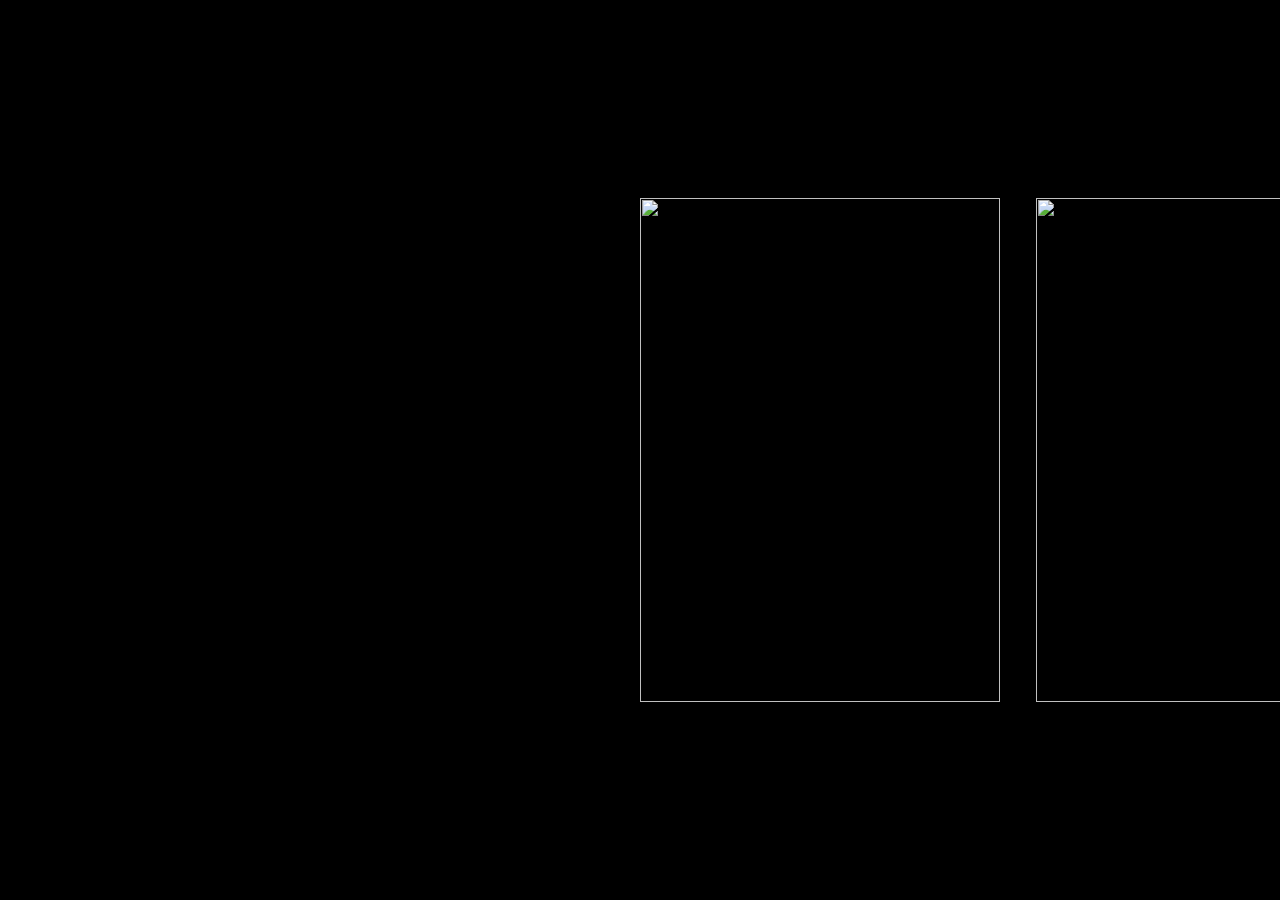
==== index.html @ 37b591b7 "Update index.html" ====
<!DOCTYPEhtml>
<html>
<head>
  <title> Huy website </title>
  <link rel="stylesheet" href="main.css" />
</head>

  <body>
    <div id="image-track" data-mouse-down-at="0" data-prev-percentage="0">
      <img class="image" src="https://images.unsplash.com/photo-1524781289445-ddf8f5695861?ixlib=rb-4.0.3&ixid=MnwxMjA3fDB8MHxwaG90by1wYWdlfHx8fGVufDB8fHx8&auto=format&fit=crop&w=1770&q=80" draggable="false" />
      <img class="image" src="https://images.unsplash.com/photo-1610194352361-4c81a6a8967e?ixlib=rb-4.0.3&ixid=MnwxMjA3fDB8MHxwaG90by1wYWdlfHx8fGVufDB8fHx8&auto=format&fit=crop&w=1674&q=80" draggable="false" />
      <img class="image" src="https://images.unsplash.com/photo-1618202133208-2907bebba9e1?ixlib=rb-4.0.3&ixid=MnwxMjA3fDB8MHxwaG90by1wYWdlfHx8fGVufDB8fHx8&auto=format&fit=crop&w=1770&q=80" draggable="false" />
      <img class="image" src="https://images.unsplash.com/photo-1495805442109-bf1cf975750b?ixlib=rb-4.0.3&ixid=MnwxMjA3fDB8MHxwaG90by1wYWdlfHx8fGVufDB8fHx8&auto=format&fit=crop&w=1770&q=80" draggable="false" />
      <img class="image" src="https://images.unsplash.com/photo-1548021682-1720ed403a5b?ixlib=rb-4.0.3&ixid=MnwxMjA3fDB8MHxwaG90by1wYWdlfHx8fGVufDB8fHx8&auto=format&fit=crop&w=1770&q=80" draggable="false" />
      <img class="image" src="https://images.unsplash.com/photo-1496753480864-3e588e0269b3?ixlib=rb-4.0.3&ixid=MnwxMjA3fDB8MHxwaG90by1wYWdlfHx8fGVufDB8fHx8&auto=format&fit=crop&w=2134&q=80" draggable="false" />
      <img class="image" src="https://images.unsplash.com/photo-1613346945084-35cccc812dd5?ixlib=rb-4.0.3&ixid=MnwxMjA3fDB8MHxwaG90by1wYWdlfHx8fGVufDB8fHx8&auto=format&fit=crop&w=1759&q=80" draggable="false" />
      <img class="image" src="https://images.unsplash.com/photo-1516681100942-77d8e7f9dd97?ixlib=rb-4.0.3&ixid=MnwxMjA3fDB8MHxwaG90by1wYWdlfHx8fGVufDB8fHx8&auto=format&fit=crop&w=1770&q=80" draggable="false" />
      <script src="slidingimagetrack.js"> </script>
    </div>
  </body>

</html>
---- main.css ----
body {
    height: 100vh;
    width: 100vw;
    background-color: black;
    margin: 0rem;
    overflow: hidden;
  }
  
  #image-track {
    display: flex;
    gap: 4vmin;
    position: absolute;
    left: 50%;
    top: 50%;
    transform: translate(0%, -50%); 
    user-select: none; /* -- Prevent image highlighting -- */
  }
  
  #image-track > .image {
    width: 40vmin;
    height: 56vmin;
    object-fit: cover;
    object-position: 100% center;
  }
  
  /* -- YouTube Link Styles -- */
  
  body.menu-toggled > .meta-link > span {
    color: rgb(30, 30, 30);
  }
  
  #source-link {
    bottom: 60px;
  }
  
  #source-link > i {
    color: rgb(94, 106, 210);
  }
  
  #yt-link > i {
    color: rgb(239, 83, 80);
  }
  
  .meta-link {
    align-items: center;
    backdrop-filter: blur(3px);
    background-color: rgba(255, 255, 255, 0.05);
    border: 1px solid rgba(255, 255, 255, 0.1);
    border-radius: 6px;
    bottom: 10px;
    box-shadow: 2px 2px 2px rgba(0, 0, 0, 0.1);
    cursor: pointer;  
    display: inline-flex;
    gap: 5px;
    left: 10px;
    padding: 10px 20px;
    position: fixed;
    text-decoration: none;
    transition: background-color 400ms, border-color 400ms;
    z-index: 10000;
  }
  
  .meta-link:hover {
    background-color: rgba(255, 255, 255, 0.1);
    border: 1px solid rgba(255, 255, 255, 0.2);
  }
  
  .meta-link > i, .meta-link > span {
    height: 20px;
    line-height: 20px;
  }
  
  .meta-link > span {
    color: white;
    font-family: "Rubik", sans-serif;
    font-weight: 500;
  }
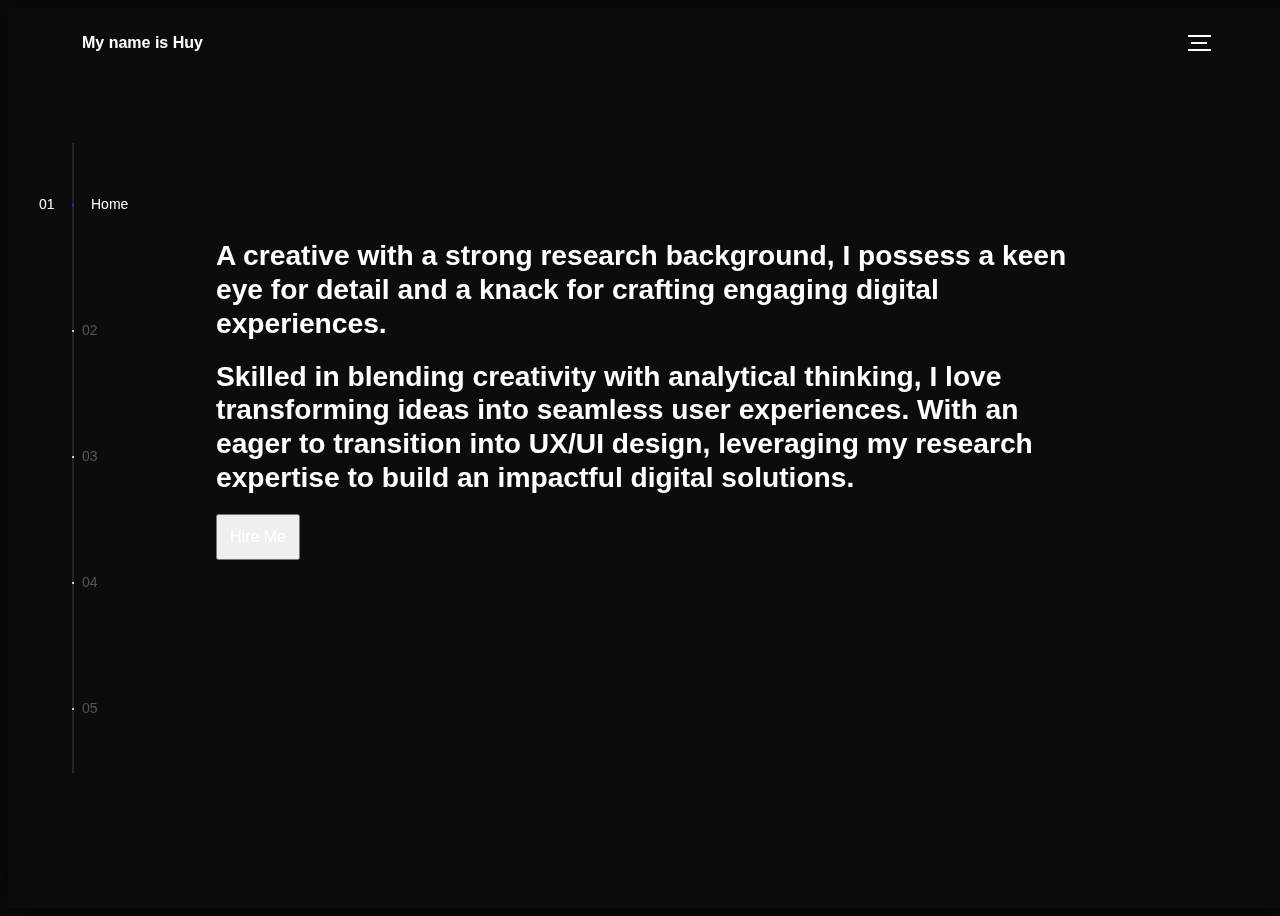
==== commit 3d193155: "Create index.html" ====
--- a/index.html
+++ b/index.html
@@ -1,22 +1,248 @@
-<!DOCTYPEhtml>
-<html>
+<!DOCTYPE html>
+<html lang="en">
 <head>
-  <title> Huy website </title>
-  <link rel="stylesheet" href="main.css" />
+  <title>Huy's Portfolio</title>
+  <meta charset="utf-8">
+  <meta name="viewport" content="width=device-width, initial-scale=1.0">
+  <link rel="stylesheet" href="/assets/css/main.css">
+  <link rel="stylesheet" href="/sliding.css">
+  <link rel="stylesheet" href="./output.css">
+  <link rel="preconnect" href="https://fonts.googleapis.com">
+  <link rel="preconnect" href="https://fonts.gstatic.com" crossorigin>
+  <link href="https://fonts.googleapis.com/css2?family=Questrial&display=swap" rel="stylesheet">
+  <link href="https://fonts.googleapis.com/css2?family=Work+Sans:ital,wght@0,100..900;1,100..900&display=swap" rel="stylesheet">
 </head>
 
-  <body>
-    <div id="image-track" data-mouse-down-at="0" data-prev-percentage="0">
-      <img class="image" src="https://images.unsplash.com/photo-1524781289445-ddf8f5695861?ixlib=rb-4.0.3&ixid=MnwxMjA3fDB8MHxwaG90by1wYWdlfHx8fGVufDB8fHx8&auto=format&fit=crop&w=1770&q=80" draggable="false" />
-      <img class="image" src="https://images.unsplash.com/photo-1610194352361-4c81a6a8967e?ixlib=rb-4.0.3&ixid=MnwxMjA3fDB8MHxwaG90by1wYWdlfHx8fGVufDB8fHx8&auto=format&fit=crop&w=1674&q=80" draggable="false" />
-      <img class="image" src="https://images.unsplash.com/photo-1618202133208-2907bebba9e1?ixlib=rb-4.0.3&ixid=MnwxMjA3fDB8MHxwaG90by1wYWdlfHx8fGVufDB8fHx8&auto=format&fit=crop&w=1770&q=80" draggable="false" />
-      <img class="image" src="https://images.unsplash.com/photo-1495805442109-bf1cf975750b?ixlib=rb-4.0.3&ixid=MnwxMjA3fDB8MHxwaG90by1wYWdlfHx8fGVufDB8fHx8&auto=format&fit=crop&w=1770&q=80" draggable="false" />
-      <img class="image" src="https://images.unsplash.com/photo-1548021682-1720ed403a5b?ixlib=rb-4.0.3&ixid=MnwxMjA3fDB8MHxwaG90by1wYWdlfHx8fGVufDB8fHx8&auto=format&fit=crop&w=1770&q=80" draggable="false" />
-      <img class="image" src="https://images.unsplash.com/photo-1496753480864-3e588e0269b3?ixlib=rb-4.0.3&ixid=MnwxMjA3fDB8MHxwaG90by1wYWdlfHx8fGVufDB8fHx8&auto=format&fit=crop&w=2134&q=80" draggable="false" />
-      <img class="image" src="https://images.unsplash.com/photo-1613346945084-35cccc812dd5?ixlib=rb-4.0.3&ixid=MnwxMjA3fDB8MHxwaG90by1wYWdlfHx8fGVufDB8fHx8&auto=format&fit=crop&w=1759&q=80" draggable="false" />
-      <img class="image" src="https://images.unsplash.com/photo-1516681100942-77d8e7f9dd97?ixlib=rb-4.0.3&ixid=MnwxMjA3fDB8MHxwaG90by1wYWdlfHx8fGVufDB8fHx8&auto=format&fit=crop&w=1770&q=80" draggable="false" />
-      <script src="slidingimagetrack.js"> </script>
+<body class="m-auto">
+  <div class="perspective effect-rotate-left">
+    <div class="container">
+      <div class="outer-nav--return"></div>
+      <div id="viewport" class="l-viewport">
+        <div class="l-wrapper">
+          <header class="header">
+            <a class="header--logo" href="#0">
+              <p>My name is Huy</p>
+            </a>
+            <div class="header--nav-toggle">
+              <span></span>
+            </div>
+          </header>
+          <nav class="l-side-nav">
+            <ul class="side-nav">
+              <li class="is-active"><span>Home</span></li>
+              <li><span>Works</span></li>
+              <li><span>About</span></li>
+              <li><span>Contact</span></li>
+              <li><span>Hire me</span></li>
+            </ul>
+          </nav>
+          <ul class="l-main-content main-content">
+            <li class="l-section section section--is-active">
+              <div class="intro">
+                <div class="intro--banner relative h-[475px]">
+                  <h1 class="font-normal max-w-[600px] mb-[20px]">A creative with a strong research
+                    background, I possess a keen eye for detail
+                    and a knack for crafting engaging digital experiences.</h1>
+                  <h1 class="font-normal max-w-[600px]">Skilled in blending creativity with analytical
+                    thinking, I love transforming ideas into seamless user experiences. With an eager to
+                    transition into UX/UI design, leveraging my research expertise to build an impactful digital
+                    solutions.</h1>
+                  <div>
+
+                  </div>
+                  <button class="p-0 text-xl font-black mt-[20px]">
+                    Hire Me
+                    <span class="btn-background"></span>
+                  </button>
+                </div>
+              </div>
+            </li>
+            <li class="l-section section">
+              <div class="work">
+                <h2 class="mb-[10px]">Selected work</h2>
+                <div class="w-50 h50 bg-blue-800">
+                </div>
+                <div class="work--lockup w-full mt-[10px]">
+                  <div id="image-track" data-mouse-down-at="0" data-prev-percentage="0">
+                    <img title="Panasonic" class="image" src="/assets/img/Panasonic Mascot Materials.png"
+                      draggable="false" />
+                    <img title="3" class="image" src="/assets/img/Lipton_Tet2024_KV1_FA_RGB.png" draggable="false" />
+                    <img title="3" class="image"
+                      src="https://images.unsplash.com/photo-1618202133208-2907bebba9e1?ixlib=rb-4.0.3&ixid=MnwxMjA3fDB8MHxwaG90by1wYWdlfHx8fGVufDB8fHx8&auto=format&fit=crop&w=1770&q=80"
+                      draggable="false" />
+                    <img title="3" class="image"
+                      src="https://images.unsplash.com/photo-1495805442109-bf1cf975750b?ixlib=rb-4.0.3&ixid=MnwxMjA3fDB8MHxwaG90by1wYWdlfHx8fGVufDB8fHx8&auto=format&fit=crop&w=1770&q=80"
+                      draggable="false" />
+                    <imgtitle="3" class="image"
+                      src="https://images.unsplash.com/photo-1548021682-1720ed403a5b?ixlib=rb-4.0.3&ixid=MnwxMjA3fDB8MHxwaG90by1wYWdlfHx8fGVufDB8fHx8&auto=format&fit=crop&w=1770&q=80"
+                      draggable="false" />
+                    <script src="/slidingimagetrack.js"> </script>
+                  </div>
+                </div>
+              </div>
+            </li>
+            <li class="l-section section">
+              <div class="about">
+                <div class="about--banner">
+                  <h2>We<br>believe in<br>passionate<br>people</h2>
+                  <a href="#0">Career
+                    <span>
+                      <svg version="1.1" id="Layer_1" xmlns="http://www.w3.org/2000/svg"
+                        xmlns:xlink="http://www.w3.org/1999/xlink" x="0px" y="0px" viewBox="0 0 150 118"
+                        style="enable-background:new 0 0 150 118;" xml:space="preserve">
+                        <g transform="translate(0.000000,118.000000) scale(0.100000,-0.100000)">
+                          <path
+                            d="M870,1167c-34-17-55-57-46-90c3-15,81-100,194-211l187-185l-565-1c-431,0-571-3-590-13c-55-28-64-94-18-137c21-20,33-20,597-20h575l-192-193C800,103,794,94,849,39c20-20,39-29,61-29c28,0,63,30,298,262c147,144,272,271,279,282c30,51,23,60-219,304C947,1180,926,1196,870,1167z" />
+                        </g>
+                      </svg>
+                    </span>
+                  </a>
+                  <img src="/assets/img/about-visual.png" alt="About Us">
+                </div>
+                <div class="about--options">
+                  <a href="#0">
+                    <h3>Winners</h3>
+                  </a>
+                  <a href="#0">
+                    <h3>Philosophy</h3>
+                  </a>
+                  <a href="#0">
+                    <h3>History</h3>
+                  </a>
+                </div>
+              </div>
+            </li>
+            <li class="l-section section">
+              <div class="contact">
+                <div class="contact--lockup">
+                  <div class="modal">
+                    <div class="modal--information">
+                      <p>Pawia 5, 31-154 Kraków, Poland</p>
+                      <a href="mailto:ouremail@gmail.com">ouremail@gmail.com</a>
+                      <a href="tel:+148126287560">+48 12 628 75 60</a>
+                    </div>
+                    <ul class="modal--options">
+                      <li><a href="#0">Bēhance</a></li>
+                      <li><a href="#0">dribbble</a></li>
+                      <li><a href="mailto:ouremail@gmail.com">Contact Us</a></li>
+                    </ul>
+                  </div>
+                </div>
+              </div>
+            </li>
+            <li class="l-section section">
+              <div class="hire">
+                <h2>You want us to do</h2>
+                <!-- checkout formspree.io for easy form setup -->
+                <form class="work-request">
+                  <div class="work-request--options">
+                    <span class="options-a">
+                      <input id="opt-1" type="checkbox" value="app design">
+                      <label for="opt-1">
+                        <svg version="1.1" id="Layer_1" xmlns="http://www.w3.org/2000/svg"
+                          xmlns:xlink="http://www.w3.org/1999/xlink" x="0px" y="0px" viewBox="0 0 150 111"
+                          style="enable-background:new 0 0 150 111;" xml:space="preserve">
+                          <g transform="translate(0.000000,111.000000) scale(0.100000,-0.100000)">
+                            <path
+                              d="M950,705L555,310L360,505C253,612,160,700,155,700c-6,0-44-34-85-75l-75-75l278-278L550-5l475,475c261,261,475,480,475,485c0,13-132,145-145,145C1349,1100,1167,922,950,705z" />
+                          </g>
+                        </svg>
+                        App Design
+                      </label>
+                      <input id="opt-2" type="checkbox" value="graphic design">
+                      <label for="opt-2">
+                        <svg version="1.1" id="Layer_1" xmlns="http://www.w3.org/2000/svg"
+                          xmlns:xlink="http://www.w3.org/1999/xlink" x="0px" y="0px" viewBox="0 0 150 111"
+                          style="enable-background:new 0 0 150 111;" xml:space="preserve">
+                          <g transform="translate(0.000000,111.000000) scale(0.100000,-0.100000)">
+                            <path
+                              d="M950,705L555,310L360,505C253,612,160,700,155,700c-6,0-44-34-85-75l-75-75l278-278L550-5l475,475c261,261,475,480,475,485c0,13-132,145-145,145C1349,1100,1167,922,950,705z" />
+                          </g>
+                        </svg>
+                        Graphic Design
+                      </label>
+                      <input id="opt-3" type="checkbox" value="motion design">
+                      <label for="opt-3">
+                        <svg version="1.1" id="Layer_1" xmlns="http://www.w3.org/2000/svg"
+                          xmlns:xlink="http://www.w3.org/1999/xlink" x="0px" y="0px" viewBox="0 0 150 111"
+                          style="enable-background:new 0 0 150 111;" xml:space="preserve">
+                          <g transform="translate(0.000000,111.000000) scale(0.100000,-0.100000)">
+                            <path
+                              d="M950,705L555,310L360,505C253,612,160,700,155,700c-6,0-44-34-85-75l-75-75l278-278L550-5l475,475c261,261,475,480,475,485c0,13-132,145-145,145C1349,1100,1167,922,950,705z" />
+                          </g>
+                        </svg>
+                        Motion Design
+                      </label>
+                    </span>
+                    <span class="options-b">
+                      <input id="opt-4" type="checkbox" value="ux design">
+                      <label for="opt-4">
+                        <svg version="1.1" id="Layer_1" xmlns="http://www.w3.org/2000/svg"
+                          xmlns:xlink="http://www.w3.org/1999/xlink" x="0px" y="0px" viewBox="0 0 150 111"
+                          style="enable-background:new 0 0 150 111;" xml:space="preserve">
+                          <g transform="translate(0.000000,111.000000) scale(0.100000,-0.100000)">
+                            <path
+                              d="M950,705L555,310L360,505C253,612,160,700,155,700c-6,0-44-34-85-75l-75-75l278-278L550-5l475,475c261,261,475,480,475,485c0,13-132,145-145,145C1349,1100,1167,922,950,705z" />
+                          </g>
+                        </svg>
+                        UX Design
+                      </label>
+                      <input id="opt-5" type="checkbox" value="webdesign">
+                      <label for="opt-5">
+                        <svg version="1.1" id="Layer_1" xmlns="http://www.w3.org/2000/svg"
+                          xmlns:xlink="http://www.w3.org/1999/xlink" x="0px" y="0px" viewBox="0 0 150 111"
+                          style="enable-background:new 0 0 150 111;" xml:space="preserve">
+                          <g transform="translate(0.000000,111.000000) scale(0.100000,-0.100000)">
+                            <path
+                              d="M950,705L555,310L360,505C253,612,160,700,155,700c-6,0-44-34-85-75l-75-75l278-278L550-5l475,475c261,261,475,480,475,485c0,13-132,145-145,145C1349,1100,1167,922,950,705z" />
+                          </g>
+                        </svg>
+                        Webdesign
+                      </label>
+                      <input id="opt-6" type="checkbox" value="marketing">
+                      <label for="opt-6">
+                        <svg version="1.1" id="Layer_1" xmlns="http://www.w3.org/2000/svg"
+                          xmlns:xlink="http://www.w3.org/1999/xlink" x="0px" y="0px" viewBox="0 0 150 111"
+                          style="enable-background:new 0 0 150 111;" xml:space="preserve">
+                          <g transform="translate(0.000000,111.000000) scale(0.100000,-0.100000)">
+                            <path
+                              d="M950,705L555,310L360,505C253,612,160,700,155,700c-6,0-44-34-85-75l-75-75l278-278L550-5l475,475c261,261,475,480,475,485c0,13-132,145-145,145C1349,1100,1167,922,950,705z" />
+                          </g>
+                        </svg>
+                        Marketing
+                      </label>
+                    </span>
+                  </div>
+                  <div class="work-request--information">
+                    <div class="information-name">
+                      <input id="name" type="text" spellcheck="false">
+                      <label for="name">Name</label>
+                    </div>
+                    <div class="information-email">
+                      <input id="email" type="email" spellcheck="false">
+                      <label for="email">Email</label>
+                    </div>
+                  </div>
+                  <input type="submit" value="Send Request">
+                </form>
+              </div>
+            </li>
+          </ul>
+        </div>
+      </div>
     </div>
-  </body>
+    <ul class="outer-nav">
+      <li class="is-active">Home</li>
+      <li>Works</li>
+      <li>About</li>
+      <li>Contact</li>
+      <li>Hire us</li>
+    </ul>
+  </div>
+
+  <script src="https://ajax.googleapis.com/ajax/libs/jquery/2.2.4/jquery.min.js"></script>
+  <script>window.jQuery || document.write('<script src="/assets/js/vendor/jquery-2.2.4.min.js"><\/script>')</script>
+  <script src="/assets/js/functions-min.js"></script>
+</body>
 
 </html>
--- a/assets/css/main.css
+++ b/assets/css/main.css
@@ -0,0 +1,1605 @@
+article,
+aside,
+details,
+figcaption,
+figure,
+footer,
+header,
+hgroup,
+main,
+menu,
+nav,
+section,
+summary {
+    display: block
+}
+
+audio,
+canvas,
+progress,
+video {
+    display: inline-block;
+    vertical-align: baseline
+}
+
+audio:not([controls]) {
+    display: none;
+    height: 0
+}
+
+[hidden],
+template {
+    display: none
+}
+
+a {
+    background-color: transparent
+}
+
+a:active,
+a:hover {
+    outline: 0
+}
+
+abbr[title] {
+    border-bottom: 1px dotted
+}
+
+b,
+strong {
+    font-weight: bold
+}
+
+dfn {
+    font-style: italic
+}
+
+h1 {
+    font-size: 2em;
+    margin: 0.67em 0
+}
+
+mark {
+    background: #ff0;
+    color: #000
+}
+
+small {
+    font-size: 80%
+}
+
+sub,
+sup {
+    font-size: 75%;
+    line-height: 0;
+    position: relative;
+    vertical-align: baseline
+}
+
+sup {
+    top: -0.5em
+}
+
+sub {
+    bottom: -0.25em
+}
+
+img {
+    border: 0
+}
+
+svg:not(:root) {
+    overflow: hidden
+}
+
+figure {
+    margin: 1em 40px
+}
+
+hr {
+    box-sizing: content-box;
+    height: 0
+}
+
+pre {
+    overflow: auto
+}
+
+code,
+kbd,
+pre,
+samp {
+    font-family: monospace, monospace;
+    font-size: 1em
+}
+
+button,
+input,
+optgroup,
+select,
+textarea {
+    color: inherit;
+    font: inherit;
+    margin: 0
+}
+
+button {
+    overflow: visible
+}
+
+button,
+select {
+    text-transform: none
+}
+
+button,
+html input[type="button"],
+input[type="reset"],
+input[type="submit"] {
+    -webkit-appearance: button;
+    cursor: pointer
+}
+
+button[disabled],
+html input[disabled] {
+    cursor: default
+}
+
+button::-moz-focus-inner,
+input::-moz-focus-inner {
+    border: 0;
+    padding: 0
+}
+
+input {
+    line-height: normal
+}
+
+input[type="checkbox"],
+input[type="radio"] {
+    box-sizing: border-box;
+    padding: 0
+}
+
+input[type="number"]::-webkit-inner-spin-button,
+input[type="number"]::-webkit-outer-spin-button {
+    height: auto
+}
+
+input[type="search"] {
+    -webkit-appearance: textfield;
+    box-sizing: content-box
+}
+
+input[type="search"]::-webkit-search-cancel-button,
+input[type="search"]::-webkit-search-decoration {
+    -webkit-appearance: none
+}
+
+fieldset {
+    border: 1px solid #c0c0c0;
+    margin: 0 2px;
+    padding: 0.35em 0.625em 0.75em
+}
+
+legend {
+    border: 0;
+    padding: 0
+}
+
+textarea {
+    overflow: auto
+}
+
+optgroup {
+    font-weight: bold
+}
+
+table {
+    border-collapse: collapse;
+    border-spacing: 0
+}
+
+td,
+th {
+    padding: 0
+}
+
+::-moz-selection {
+    background: #FFF498
+}
+
+::selection {
+    background: #FFF498
+}
+
+::-moz-selection {
+    background: #FFF498
+}
+
+img::-moz-selection {
+    background: transparent
+}
+
+img::selection {
+    background: transparent
+}
+
+img::-moz-selection {
+    background: transparent
+}
+
+body {
+    -webkit-tap-highlight-color: #FFF498
+}
+
+body {
+    width: auto;
+    background-color: #0c0c0c;
+    font-family: "Works Sans", sans-serif;
+    color: #fff;
+    -webkit-font-smoothing: antialiased;
+}
+
+.l-viewport {
+    position: relative;
+    width: 100vw;
+    height: 100vh;
+    box-shadow: 0 0 45px 5px rgba(0, 0, 0, 0.85);
+    overflow: hidden
+}
+
+.l-wrapper {
+    position: relative;
+    width: 1440px;
+    max-width: 90%;
+    height: 100%;
+    margin: 0 auto
+}
+
+.l-side-nav {
+    position: absolute;
+    left: 0;
+    display: -webkit-box;
+    display: -webkit-flex;
+    display: -ms-flexbox;
+    display: flex;
+    height: 100%;
+    -webkit-box-align: center;
+    -webkit-align-items: center;
+    -ms-flex-align: center;
+    align-items: center
+}
+
+.l-side-nav::before {
+    content: "";
+    position: absolute;
+    top: 50%;
+    left: 0;
+    -webkit-transform: translateY(-50%);
+    transform: translateY(-50%);
+    width: 2px;
+    height: 70%;
+    max-height: 750px;
+    background-color: #555;
+    opacity: .35;
+    z-index: 10
+}
+
+@media (max-width: 1180px) {
+    .l-side-nav {
+        display: none
+    }
+}
+
+.l-main-content {
+    position: relative;
+    width: 100%;
+    height: 100%;
+    margin: 0;
+    padding: 0;
+    list-style: none
+}
+
+.l-section {
+    position: absolute;
+    width: 100%;
+    height: 100%
+}
+
+.device-notification {
+    display: none;
+    position: fixed;
+    top: 0;
+    left: 0;
+    width: 100%;
+    height: 100%;
+    -webkit-box-orient: vertical;
+    -webkit-box-direction: normal;
+    -webkit-flex-direction: column;
+    -ms-flex-direction: column;
+    flex-direction: column;
+    -webkit-box-align: center;
+    -webkit-align-items: center;
+    -ms-flex-align: center;
+    align-items: center;
+    -webkit-box-pack: center;
+    -webkit-justify-content: center;
+    -ms-flex-pack: center;
+    justify-content: center;
+    background-color: #0c0c0c;
+    z-index: 12
+}
+
+.device-notification--logo {
+    display: -webkit-box;
+    display: -webkit-flex;
+    display: -ms-flexbox;
+    display: flex;
+    -webkit-box-align: center;
+    -webkit-align-items: center;
+    -ms-flex-align: center;
+    align-items: center;
+    text-decoration: none;
+    color: #fff
+}
+
+.device-notification--logo p {
+    margin: 0 0 0 10px;
+    font-size: 16px;
+    font-weight: 700;
+    text-transform: uppercase
+}
+
+.device-notification--message {
+    width: 70%;
+    margin: 30px 0 0 0;
+    font-weight: 700;
+    text-align: center
+}
+
+@media (max-width: 767px) and (min-width: 601px) and (max-height: 680px) {
+    .device-notification {
+        display: -webkit-box;
+        display: -webkit-flex;
+        display: -ms-flexbox;
+        display: flex
+    }
+}
+
+@media (max-width: 600px) and (min-width: 480px) and (max-height: 580px) {
+    .device-notification {
+        display: -webkit-box;
+        display: -webkit-flex;
+        display: -ms-flexbox;
+        display: flex
+    }
+}
+
+@media (max-width: 736px) and (min-width: 360px) and (orientation: landscape) {
+    .device-notification {
+        display: -webkit-box;
+        display: -webkit-flex;
+        display: -ms-flexbox;
+        display: flex
+    }
+}
+
+@media(max-width: 359px) {
+    .device-notification {
+        display: -webkit-box;
+        display: -webkit-flex;
+        display: -ms-flexbox;
+        display: flex
+    }
+}
+
+.section {
+    opacity: 0;
+    visibility: hidden;
+    -webkit-transition: opacity .4s ease-in-out, visibility 0s .4s;
+    transition: opacity .4s ease-in-out, visibility 0s .4s
+}
+
+.section--is-active {
+    opacity: 1;
+    visibility: visible;
+    z-index: 1;
+    -webkit-transition: opacity .4s ease-in-out .4s;
+    transition: opacity .4s ease-in-out .4s
+}
+
+.section--next {
+    -webkit-transform: translateY(-45px);
+    transform: translateY(-45px);
+    -webkit-transition: -webkit-transform .4s ease-in-out;
+    transition: -webkit-transform .4s ease-in-out;
+    transition: transform .4s ease-in-out;
+    transition: transform .4s ease-in-out, -webkit-transform .4s ease-in-out
+}
+
+.section--prev {
+    -webkit-transform: translateY(45px);
+    transform: translateY(45px);
+    -webkit-transition: -webkit-transform .4s ease-in-out;
+    transition: -webkit-transform .4s ease-in-out;
+    transition: transform .4s ease-in-out;
+    transition: transform .4s ease-in-out, -webkit-transform .4s ease-in-out
+}
+
+.header {
+    position: absolute;
+    top: 0;
+    display: -webkit-box;
+    display: -webkit-flex;
+    display: -ms-flexbox;
+    display: flex;
+    width: 100%;
+    height: 70px;
+    -webkit-box-align: center;
+    -webkit-align-items: center;
+    -ms-flex-align: center;
+    align-items: center;
+    -webkit-box-pack: justify;
+    -webkit-justify-content: space-between;
+    -ms-flex-pack: justify;
+    justify-content: space-between;
+    z-index: 10
+}
+
+.header--logo {
+    display: -webkit-box;
+    display: -webkit-flex;
+    display: -ms-flexbox;
+    display: flex;
+    -webkit-box-align: center;
+    -webkit-align-items: center;
+    -ms-flex-align: center;
+    align-items: center;
+    text-decoration: none;
+    color: #fff
+}
+
+.header--logo p {
+    margin: 0 0 0 10px;
+    font-size: 16px;
+    font-weight: 700
+}
+
+
+.header--nav-toggle {
+    display: -webkit-box;
+    display: -webkit-flex;
+    display: -ms-flexbox;
+    display: flex;
+    width: 50px;
+    height: 50px;
+    -webkit-box-orient: vertical;
+    -webkit-box-direction: normal;
+    -webkit-flex-direction: column;
+    -ms-flex-direction: column;
+    flex-direction: column;
+    -webkit-box-align: center;
+    -webkit-align-items: center;
+    -ms-flex-align: center;
+    align-items: center;
+    -webkit-box-pack: center;
+    -webkit-justify-content: center;
+    -ms-flex-pack: center;
+    justify-content: center;
+    cursor: pointer
+}
+
+.header--nav-toggle span,
+.header--nav-toggle::before,
+.header--nav-toggle::after {
+    content: "";
+    position: relative;
+    width: 16px;
+    height: 2px;
+    background-color: #fff
+}
+
+.header--nav-toggle::before {
+    bottom: 5px;
+    width: 23px
+}
+
+.header--nav-toggle::after {
+    top: 5px;
+    width: 23px
+}
+
+.header--cta {
+    position: absolute;
+    top: 50%;
+    left: 50%;
+    -webkit-transform: translate(-50%, -50%);
+    transform: translate(-50%, -50%);
+    padding: 0 20px;
+    line-height: 30px;
+    text-decoration: none;
+    color: #fff;
+    font-weight: 700;
+    text-transform: uppercase;
+    background-color: #0f33ff;
+    border: none;
+    opacity: 0;
+    visibility: hidden;
+    -webkit-transition: opacity .4s ease-in-out, visibility 0s .4s;
+    transition: opacity .4s ease-in-out, visibility 0s .4s
+}
+
+.header--cta:focus {
+    outline: none
+}
+
+.header--cta.is-active {
+    opacity: 1;
+    visibility: visible;
+    -webkit-transition: opacity .4s ease-in-out .4s;
+    transition: opacity .4s ease-in-out .4s
+}
+
+@media (max-width: 767px) {
+    .header--cta {
+        display: none
+    }
+}
+
+.side-nav {
+    position: relative;
+    display: -webkit-box;
+    display: -webkit-flex;
+    display: -ms-flexbox;
+    display: flex;
+    width: 100px;
+    height: 70%;
+    max-height: 750px;
+    -webkit-box-orient: vertical;
+    -webkit-box-direction: normal;
+    -webkit-flex-direction: column;
+    -ms-flex-direction: column;
+    flex-direction: column;
+    -webkit-justify-content: space-around;
+    -ms-flex-pack: distribute;
+    justify-content: space-around;
+    margin: 0;
+    padding: 0;
+    list-style-position: inside;
+    z-index: 10
+}
+
+.side-nav>li {
+    position: relative;
+    top: -5px;
+    color: #fff;
+    font-size: 6px;
+    cursor: pointer
+}
+
+.side-nav>li span {
+    position: relative;
+    top: 3px;
+    left: 10px;
+    color: #fff;
+    font-size: 14px;
+    font-weight: 300;
+    opacity: 0;
+    visibility: hidden
+}
+
+.side-nav>li::before {
+    position: absolute;
+    top: 3px;
+    left: 10px;
+    color: #555;
+    font-size: 14px;
+    font-weight: 300
+}
+
+.side-nav li:nth-child(1)::before {
+    content: "01"
+}
+
+.side-nav li:nth-child(2)::before {
+    content: "02"
+}
+
+.side-nav li:nth-child(3)::before {
+    content: "03"
+}
+
+.side-nav li:nth-child(4)::before {
+    content: "04"
+}
+
+.side-nav li:nth-child(5)::before {
+    content: "05"
+}
+
+.side-nav li.is-active {
+    color: #0f33ff;
+    -webkit-transition: color .4s ease-in-out;
+    transition: color .4s ease-in-out
+}
+
+.side-nav li.is-active span {
+    opacity: 1;
+    visibility: visible;
+    -webkit-transition: opacity .4s ease-in-out;
+    transition: opacity .4s ease-in-out
+}
+
+.side-nav li.is-active::before {
+    left: -33px;
+    color: #fff
+}
+
+.intro {
+    position: relative;
+    display: -webkit-box;
+    display: -webkit-flex;
+    display: -ms-flexbox;
+    display: flex;
+    width: 900px;
+    max-width: 75%;
+    height: 100%;
+    -webkit-box-orient: vertical;
+    -webkit-box-direction: normal;
+    -webkit-flex-direction: column;
+    -ms-flex-direction: column;
+    flex-direction: column;
+    -webkit-box-pack: center;
+    -webkit-justify-content: center;
+    -ms-flex-pack: center;
+    justify-content: center;
+    margin: 0 auto
+}
+
+@media (max-width: 1180px) {
+    .intro {
+        max-width: 100%
+    }
+}
+
+.intro--banner {
+    position: relative;
+    height: 475px
+}
+
+.intro--banner h1 {
+    position: relative;
+    font-size: 2.2vw;
+    line-height: 1.2;
+    z-index: 1;
+}
+
+.intro--banner button {
+    position: relative;
+    padding: 12px;
+}
+
+.intro--banner button .btn-background {
+    position: absolute;
+    top: 2px;
+    left: 23px;
+    right: 0;
+    height: 100%;
+    border-radius: 0.5rem;
+    background-color: #110ad8;
+    z-index: -1;
+    -webkit-transition: left 1s cubic-bezier(.13,.53,.38,.97);
+    transition: left 1s cubic-bezier(.13,.53,.38,.97)
+}
+
+.intro--banner button:hover .btn-background {
+    left: 0px;
+    transition: 1s cubic-bezier(.13,.53,.38,.97)
+}
+
+.intro--banner button svg {
+    position: relative;
+    left: 20px;
+    width: 15px;
+    fill: #fff
+}
+
+.intro--banner img {
+    position: relative;
+    display: flex;
+
+    bottom: 21px;
+}
+
+.intro--options {
+    display: -webkit-box;
+    display: -webkit-flex;
+    display: -ms-flexbox;
+    display: flex;
+    -webkit-box-pack: justify;
+    -webkit-justify-content: space-between;
+    -ms-flex-pack: justify;
+    justify-content: space-between;
+    margin: 0;
+    padding: 0;
+    list-style: none
+}
+
+.intro--options>a {
+    max-width: 250px;
+    text-decoration: none;
+    color: #282828;
+    -webkit-transition: color .2s ease-in-out;
+    transition: color .2s ease-in-out
+}
+
+.intro--options>a:hover {
+    color: #fff
+}
+
+.intro--options h3 {
+    text-transform: uppercase
+}
+
+.intro--options p {
+    margin-bottom: 0
+}
+
+@media (max-width: 900px) {
+    .intro--banner {
+        height: 380px
+    }
+
+    .intro--banner img {
+        width: 430px
+    }
+
+    .intro--options>a {
+        margin-right: 30px
+    }
+
+    .intro--options>a:last-child {
+        margin-right: 0
+    }
+}
+
+@media (max-width: 767px) {
+    .intro--banner {
+        height: 305px
+    }
+
+    .intro--banner img {
+        width: 330px
+    }
+
+    .intro--options {
+        display: block
+    }
+
+    .intro--options>a {
+        display: block;
+        max-width: 100%;
+        margin: 0 0 30px 0
+    }
+
+    .intro--options>a:last-child {
+        margin-bottom: 0
+    }
+}
+
+@media (max-width: 600px) {
+    .intro--banner {
+        height: 360px
+    }
+
+    .intro--banner h1 {
+
+    }
+
+    .intro--banner img {
+        display: none
+    }
+}
+
+@media (max-width: 600px) and (max-height: 750px) {
+    .intro--banner {
+        height: auto
+    }
+
+    .intro--banner::before,
+    .intro--banner::after {
+        display: none
+    }
+
+    .intro--banner h1 {
+        margin-top: 0
+    }
+
+    .intro--options {
+        display: none
+    }
+}
+
+.work {
+    position: relative;
+    display: -webkit-box;
+    display: -webkit-flex;
+    display: -ms-flexbox;
+    width: 100vw;
+    max-width: 80%;
+    height: 100%;
+    -webkit-box-orient: vertical;
+    -webkit-box-direction: normal;
+    -webkit-flex-direction: column;
+    -ms-flex-direction: column;
+    flex-direction: column;
+    -webkit-box-pack: center;
+    -webkit-justify-content: center;
+    -ms-flex-pack: center;
+    justify-content: center;
+    margin: 0 auto
+}
+
+@media (max-width: 1180px) {
+    .work {
+        max-width: 100%
+    }
+}
+
+.work h2 {
+    margin: 0 0 500px 0;
+}
+
+.about {
+    position: relative;
+    display: -webkit-box;
+    display: -webkit-flex;
+    display: -ms-flexbox;
+    display: flex;
+    width: 900px;
+    max-width: 75%;
+    height: 100%;
+    -webkit-box-orient: vertical;
+    -webkit-box-direction: normal;
+    -webkit-flex-direction: column;
+    -ms-flex-direction: column;
+    flex-direction: column;
+    -webkit-box-pack: center;
+    -webkit-justify-content: center;
+    -ms-flex-pack: center;
+    justify-content: center;
+    margin: 0 auto
+}
+
+@media (max-width: 1180px) {
+    .about {
+        max-width: 100%
+    }
+}
+
+.about--banner {
+    position: relative;
+    height: 475px
+}
+
+.about--banner::before {
+    content: "";
+    position: absolute;
+    top: 20px;
+    left: 200px;
+    -webkit-transform: rotate(-25deg);
+    transform: rotate(-25deg);
+    border: 5px solid #0f33ff;
+    border-right-color: transparent;
+    border-bottom-color: transparent
+}
+
+.about--banner::after {
+    content: "";
+    position: absolute;
+    top: 75px;
+    left: 400px;
+    -webkit-transform: rotate(45deg);
+    transform: rotate(45deg);
+    width: 10px;
+    height: 10px;
+    background-color: #0f33ff
+}
+
+.about--banner h2 {
+    position: relative;
+    margin-top: 35px;
+    font-size: 68px;
+    font-weight: 900;
+    line-height: 1;
+    z-index: 1
+}
+
+.about--banner h2::before {
+    content: "";
+    position: absolute;
+    top: 60px;
+    left: 268px;
+    width: 30px;
+    height: 30px;
+    background-color: #0f33ff;
+    border-radius: 50%
+}
+
+.about--banner h2::after {
+    content: "";
+    position: absolute;
+    top: 255px;
+    left: 255px;
+    width: 10px;
+    height: 10px;
+    background-color: #0f33ff
+}
+
+.about--banner a {
+    padding: 5px 17px 5px 0;
+    text-decoration: none;
+    color: #fff;
+    font-weight: 700;
+    text-transform: uppercase;
+    background-color: transparent
+}
+
+.about--banner a:hover svg {
+    left: 10px
+}
+
+.about--banner a svg {
+    position: relative;
+    left: 5px;
+    width: 15px;
+    fill: #fff;
+    -webkit-transition: left .2s ease-in-out;
+    transition: left .2s ease-in-out
+}
+
+.about--banner img {
+    position: absolute;
+    bottom: -90px;
+    right: -12px
+}
+
+.about--options {
+    display: -webkit-box;
+    display: -webkit-flex;
+    display: -ms-flexbox;
+    display: flex;
+    max-width: 600px;
+    -webkit-box-pack: justify;
+    -webkit-justify-content: space-between;
+    -ms-flex-pack: justify;
+    justify-content: space-between;
+    margin: 0;
+    padding: 0;
+    list-style: none
+}
+
+.about--options>a {
+    position: relative;
+    width: 150px;
+    height: 75px;
+    text-decoration: none;
+    color: #fff;
+    border: 10px solid #0f33ff;
+    background-position: center;
+    background-size: cover;
+    background-repeat: no-repeat
+}
+
+.about--options>a:nth-child(1) {
+    background-image: url("../img/about-winners.jpg")
+}
+
+.about--options>a:nth-child(2) {
+    background-image: url("../img/about-philosophy.jpg")
+}
+
+.about--options>a:nth-child(3) {
+    background-image: url("../img/about-history.jpg")
+}
+
+.about--options>a:hover h3 {
+    bottom: -50px
+}
+
+.about--options h3 {
+    position: absolute;
+    bottom: -38px;
+    left: 10px;
+    font-size: 16px;
+    text-transform: uppercase;
+    -webkit-transition: bottom .2s ease-in-out, left .2s ease-in-out;
+    transition: bottom .2s ease-in-out, left .2s ease-in-out
+}
+
+@media (max-width: 767px) {
+    .about--banner {
+        height: 305px
+    }
+
+    .about--banner::before {
+        top: 0;
+        left: 125px
+    }
+
+    .about--banner::after {
+        top: 35px;
+        left: 260px
+    }
+
+    .about--banner h2 {
+        margin-top: 10px;
+        font-size: 44px
+    }
+
+    .about--banner h2::before {
+        top: 28px;
+        left: 168px
+    }
+
+    .about--banner h2::after {
+        top: 163px;
+        left: 163px
+    }
+
+    .about--banner img {
+        width: 315px
+    }
+}
+
+@media (max-width: 600px) {
+    .about--banner {
+        height: auto
+    }
+
+    .about--banner::before {
+        left: 155px
+    }
+
+    .about--banner::after {
+        left: 310px
+    }
+
+    .about--banner h2 {
+        margin-top: 0;
+        font-size: 55px
+    }
+
+    .about--banner h2::before {
+        top: 43px;
+        left: 214px
+    }
+
+    .about--banner h2::after {
+        top: 205px;
+        left: 205px
+    }
+
+    .about--banner img {
+        display: none
+    }
+
+    .about--options {
+        display: none
+    }
+}
+
+.contact {
+    position: fixed;
+    top: 0;
+    left: 0;
+    width: 100%;
+    height: 100%;
+    background-image: url("../img/contact-visual.png");
+    background-position: center;
+    background-size: cover;
+    background-repeat: no-repeat
+}
+
+.contact--lockup {
+    position: relative;
+    display: -webkit-box;
+    display: -webkit-flex;
+    display: -ms-flexbox;
+    display: flex;
+    width: 900px;
+    max-width: 75%;
+    height: 100%;
+    -webkit-box-align: center;
+    -webkit-align-items: center;
+    -ms-flex-align: center;
+    align-items: center;
+    -webkit-box-pack: end;
+    -webkit-justify-content: flex-end;
+    -ms-flex-pack: end;
+    justify-content: flex-end;
+    margin: 0 auto
+}
+
+@media (max-width: 1180px) {
+    .contact--lockup {
+        max-width: 90%
+    }
+}
+
+@media (max-width: 767px) {
+    .contact--lockup {
+        -webkit-box-pack: center;
+        -webkit-justify-content: center;
+        -ms-flex-pack: center;
+        justify-content: center
+    }
+}
+
+.contact--lockup .modal {
+    padding: 45px 45px;
+    text-align: center;
+    background-color: #0c0c0c;
+    box-shadow: 0 0 30px 0 rgba(0, 0, 0, 0.75)
+}
+
+.contact--lockup .modal--information p,
+.contact--lockup .modal--information a {
+    display: block;
+    margin: 14px 0;
+    text-decoration: none;
+    color: #fff;
+    font-weight: 700
+}
+
+.contact--lockup .modal--information p {
+    margin-top: 0
+}
+
+.contact--lockup .modal--options {
+    margin: 0;
+    padding: 0;
+    list-style: none
+}
+
+.contact--lockup .modal--options>li {
+    width: 130px;
+    margin: 0 auto 25px auto
+}
+
+.contact--lockup .modal--options li:nth-child(1) {
+    background-color: #1769ff
+}
+
+.contact--lockup .modal--options li:nth-child(2) {
+    background-color: #ea4c89
+}
+
+.contact--lockup .modal--options li:nth-child(3) {
+    margin-bottom: 0;
+    background-color: #0f33ff;
+    text-transform: uppercase
+}
+
+.contact--lockup .modal--options a {
+    display: block;
+    width: 100%;
+    padding: 8px 0;
+    text-decoration: none;
+    color: #fff;
+    font-weight: 700
+}
+
+.hire {
+    position: relative;
+    display: -webkit-box;
+    display: -webkit-flex;
+    display: -ms-flexbox;
+    display: flex;
+    width: 700px;
+    max-width: 75%;
+    height: 100%;
+    -webkit-box-orient: vertical;
+    -webkit-box-direction: normal;
+    -webkit-flex-direction: column;
+    -ms-flex-direction: column;
+    flex-direction: column;
+    -webkit-box-pack: center;
+    -webkit-justify-content: center;
+    -ms-flex-pack: center;
+    justify-content: center;
+    margin: 0 auto
+}
+
+@media (max-width: 1180px) {
+    .hire {
+        max-width: 100%
+    }
+}
+
+.hire h2 {
+    margin: 0 0 20px 0;
+    font-size: 30px;
+    text-align: center
+}
+
+.work-request {
+    display: -webkit-box;
+    display: -webkit-flex;
+    display: -ms-flexbox;
+    display: flex;
+    width: 100%;
+    -webkit-box-orient: vertical;
+    -webkit-box-direction: normal;
+    -webkit-flex-direction: column;
+    -ms-flex-direction: column;
+    flex-direction: column;
+    -webkit-box-align: center;
+    -webkit-align-items: center;
+    -ms-flex-align: center;
+    align-items: center;
+    color: #fff
+}
+
+.work-request input[type="submit"] {
+    width: 400px;
+    max-width: 100%;
+    line-height: 50px;
+    font-size: 16px;
+    font-weight: 700;
+    text-transform: uppercase;
+    background-color: #0f33ff;
+    border: none;
+    border-radius: 0
+}
+
+.work-request input[type="submit"]:focus {
+    outline: none
+}
+
+.work-request--options {
+    display: -webkit-box;
+    display: -webkit-flex;
+    display: -ms-flexbox;
+    display: flex;
+    width: 100%;
+    -webkit-box-orient: vertical;
+    -webkit-box-direction: normal;
+    -webkit-flex-direction: column;
+    -ms-flex-direction: column;
+    flex-direction: column;
+    -webkit-box-align: center;
+    -webkit-align-items: center;
+    -ms-flex-align: center;
+    align-items: center;
+    margin: 30px 0
+}
+
+.work-request--options .options-a {
+    display: -webkit-box;
+    display: -webkit-flex;
+    display: -ms-flexbox;
+    display: flex;
+    width: 100%;
+    -webkit-box-pack: justify;
+    -webkit-justify-content: space-between;
+    -ms-flex-pack: justify;
+    justify-content: space-between
+}
+
+.work-request--options .options-b {
+    display: -webkit-box;
+    display: -webkit-flex;
+    display: -ms-flexbox;
+    display: flex;
+    width: 72%;
+    -webkit-flex-wrap: wrap;
+    -ms-flex-wrap: wrap;
+    flex-wrap: wrap;
+    -webkit-justify-content: space-around;
+    -ms-flex-pack: distribute;
+    justify-content: space-around
+}
+
+.work-request--options label {
+    display: block;
+    width: 200px;
+    margin-bottom: 30px;
+    line-height: 50px;
+    font-size: 16px;
+    font-weight: 700;
+    text-align: center;
+    border: 2px solid #fff;
+    cursor: pointer;
+    -webkit-transition: background-color .2s ease-in-out, border-color .2s ease-in-out;
+    transition: background-color .2s ease-in-out, border-color .2s ease-in-out
+}
+
+.work-request--options label svg {
+    position: relative;
+    left: -5px;
+    width: 0;
+    fill: #fff;
+    -webkit-transition: width .2s ease-in-out;
+    transition: width .2s ease-in-out
+}
+
+.work-request--options input[type="checkbox"] {
+    display: none
+}
+
+.work-request--options input[type="checkbox"]:checked+label {
+    background-color: #0f33ff;
+    border-color: #0f33ff
+}
+
+.work-request--options input[type="checkbox"]:checked+label svg {
+    width: 15px
+}
+
+.work-request--information {
+    display: -webkit-box;
+    display: -webkit-flex;
+    display: -ms-flexbox;
+    display: flex;
+    width: 100%;
+    -webkit-box-pack: justify;
+    -webkit-justify-content: space-between;
+    -ms-flex-pack: justify;
+    justify-content: space-between;
+    margin-bottom: 60px
+}
+
+.work-request--information .information-name,
+.work-request--information .information-email {
+    position: relative;
+    width: 45%;
+    height: 50px;
+    font-size: 30px;
+    font-weight: 300
+}
+
+.work-request--information input[type="text"],
+.work-request--information input[type="email"] {
+    width: 100%;
+    padding: 0 0 5px 0;
+    background-color: transparent;
+    border: none;
+    border-bottom: 1px solid #fff;
+    border-radius: 0
+}
+
+.work-request--information input[type="text"]:focus,
+.work-request--information input[type="email"]:focus {
+    outline: none;
+    background-color: #0c0c0c
+}
+
+.work-request--information label {
+    position: absolute;
+    top: 0;
+    left: 0;
+    pointer-events: none;
+    -webkit-transition: top .2s ease-in-out, font-size .2s ease-in-out;
+    transition: top .2s ease-in-out, font-size .2s ease-in-out
+}
+
+.work-request--information input:focus+label,
+.work-request--information input.has-value+label {
+    top: -15px;
+    font-size: 14px
+}
+
+@media (max-width: 767px) {
+    .work-request--options {
+        -webkit-box-orient: horizontal;
+        -webkit-box-direction: normal;
+        -webkit-flex-direction: row;
+        -ms-flex-direction: row;
+        flex-direction: row;
+        -webkit-justify-content: space-around;
+        -ms-flex-pack: distribute;
+        justify-content: space-around
+    }
+
+    .work-request--options .options-a,
+    .work-request--options .options-b {
+        display: block;
+        width: auto
+    }
+}
+
+@media (max-width: 600px) {
+    .work-request--options {
+        margin: 20px 0
+    }
+}
+
+@media (max-width: 600px) and (max-width: 415px) {
+    .work-request--options {
+        -webkit-box-pack: justify;
+        -webkit-justify-content: space-between;
+        -ms-flex-pack: justify;
+        justify-content: space-between
+    }
+}
+
+@media (max-width: 600px) {
+    .work-request--options label {
+        width: 150px;
+        margin-bottom: 15px;
+        font-size: 14px
+    }
+
+    .work-request--options input[type="checkbox"]:checked+label svg {
+        width: 12px
+    }
+
+    .work-request--information {
+        margin-bottom: 30px
+    }
+
+    .work-request--information .information-name,
+    .work-request--information .information-email {
+        height: 40px;
+        font-size: 24px
+    }
+}
+
+.perspective {
+    position: relative;
+    width: 100%;
+    height: 100%;
+}
+
+.perspective--modalview {
+    position: fixed;
+    -webkit-perspective: 1500px;
+    perspective: 1500px
+}
+
+.container {
+    position: relative;
+    -webkit-transform: translateZ(0) translateX(0) rotateY(0deg);
+    transform: translateZ(0) translateX(0) rotateY(0deg);
+    min-height: 100%;
+    -webkit-transition: -webkit-transform .4s;
+    transition: -webkit-transform .4s;
+    transition: transform .4s;
+    transition: transform .4s, -webkit-transform .4s
+}
+
+.modalview .container {
+    position: absolute;
+    width: 100%;
+    height: 100%;
+    overflow: hidden;
+    -webkit-backface-visibility: hidden;
+    backface-visibility: hidden
+}
+
+.effect-rotate-left .container {
+    -webkit-transform-origin: 0% 50%;
+    transform-origin: 0% 50%;
+    -webkit-transition: -webkit-transform .4s;
+    transition: -webkit-transform .4s;
+    transition: transform .4s;
+    transition: transform .4s, -webkit-transform .4s
+}
+
+.effect-rotate-left--animate .container {
+    -webkit-transform: translateZ(-1800px) translateX(-50%) rotateY(45deg);
+    transform: translateZ(-1800px) translateX(-50%) rotateY(45deg);
+    outline: 30px solid #0f33ff
+}
+
+.outer-nav {
+    position: absolute;
+    top: 50%;
+    left: 55%;
+    -webkit-transform: translateY(-50%);
+    transform: translateY(-50%);
+    -webkit-transform-style: preserve-3d;
+    transform-style: preserve-3d;
+    margin: 0;
+    padding: 0;
+    list-style: none;
+    text-align: center;
+    visibility: hidden;
+    -webkit-transition: visibility 0s .2s;
+    transition: visibility 0s .2s
+}
+
+.outer-nav.is-vis {
+    visibility: visible
+}
+
+.outer-nav--return {
+    position: absolute;
+    top: 0;
+    left: 0;
+    width: 100%;
+    height: 100%;
+    display: none;
+    cursor: pointer;
+    z-index: 11
+}
+
+.outer-nav--return.is-vis {
+    display: block
+}
+
+.outer-nav>li {
+    -webkit-transform-style: preserve-3d;
+    transform-style: preserve-3d;
+    -webkit-transform: translateX(350px) translateZ(-1000px);
+    transform: translateX(350px) translateZ(-1000px);
+    font-size: 55px;
+    font-weight: 900;
+    opacity: 0;
+    cursor: pointer;
+    -webkit-transition: opacity .2s, -webkit-transform .2s;
+    transition: opacity .2s, -webkit-transform .2s;
+    transition: transform .2s, opacity .2s;
+    transition: transform .2s, opacity .2s, -webkit-transform .2s
+}
+
+.outer-nav>li.is-vis {
+    -webkit-transform: translateX(0) translateZ(0);
+    transform: translateX(0) translateZ(0);
+    opacity: 1;
+    -webkit-transition: opacity .4s, -webkit-transform .4s;
+    transition: opacity .4s, -webkit-transform .4s;
+    transition: transform .4s, opacity .4s;
+    transition: transform .4s, opacity .4s, -webkit-transform .4s
+}
+
+.outer-nav>li::before {
+    content: "";
+    position: absolute;
+    top: 50%;
+    left: 50%;
+    -webkit-transform: translate(-50%, -25%);
+    transform: translate(-50%, -25%);
+    width: 110%;
+    height: 15px;
+    opacity: 0;
+    background-color: #0f33ff
+}
+
+.outer-nav>li.is-active::before {
+    opacity: 1
+}
+
+@media (max-width: 767px) {
+    .outer-nav>li {
+        font-size: 44px
+    }
+}
+
+@media (max-width: 600px) {
+    .outer-nav>li {
+        font-size: 34px
+    }
+}
+
+.outer-nav li.is-vis:nth-child(2) {
+    -webkit-transition-delay: .04s;
+    transition-delay: .04s
+}
+
+.outer-nav li.is-vis:nth-child(3) {
+    -webkit-transition-delay: .08s;
+    transition-delay: .08s
+}
+
+.outer-nav li.is-vis:nth-child(4) {
+    -webkit-transition-delay: .12s;
+    transition-delay: .12s
+}
+
+.outer-nav li.is-vis:nth-child(5) {
+    -webkit-transition-delay: .16s;
+    transition-delay: .16s
+}--- a/sliding.css
+++ b/sliding.css
@@ -0,0 +1,25 @@
+#image-track {
+  display: flex;
+  gap: 2em;
+  position: absolute;
+  width: auto;
+  left: 0%;
+  top: 50%;
+  transform: translate(0%, -50%);
+  cursor: pointer;
+}
+
+#image-track>.image {
+  width: 40vmin;
+  height: 56vmin;
+  object-fit: cover;
+  object-position: 50% center;
+  border-radius: 1em;
+  transition: .3s cubic-bezier(.13,.53,.38,.97)
+}
+
+#image-track>.image:hover {
+  -webkit-filter: blur(2px) brightness(70%); /* Chrome, Safari, Opera */
+  filter: blur(2px) brightness(70%);
+  transition: .3s cubic-bezier(.13,.53,.38,.97)
+}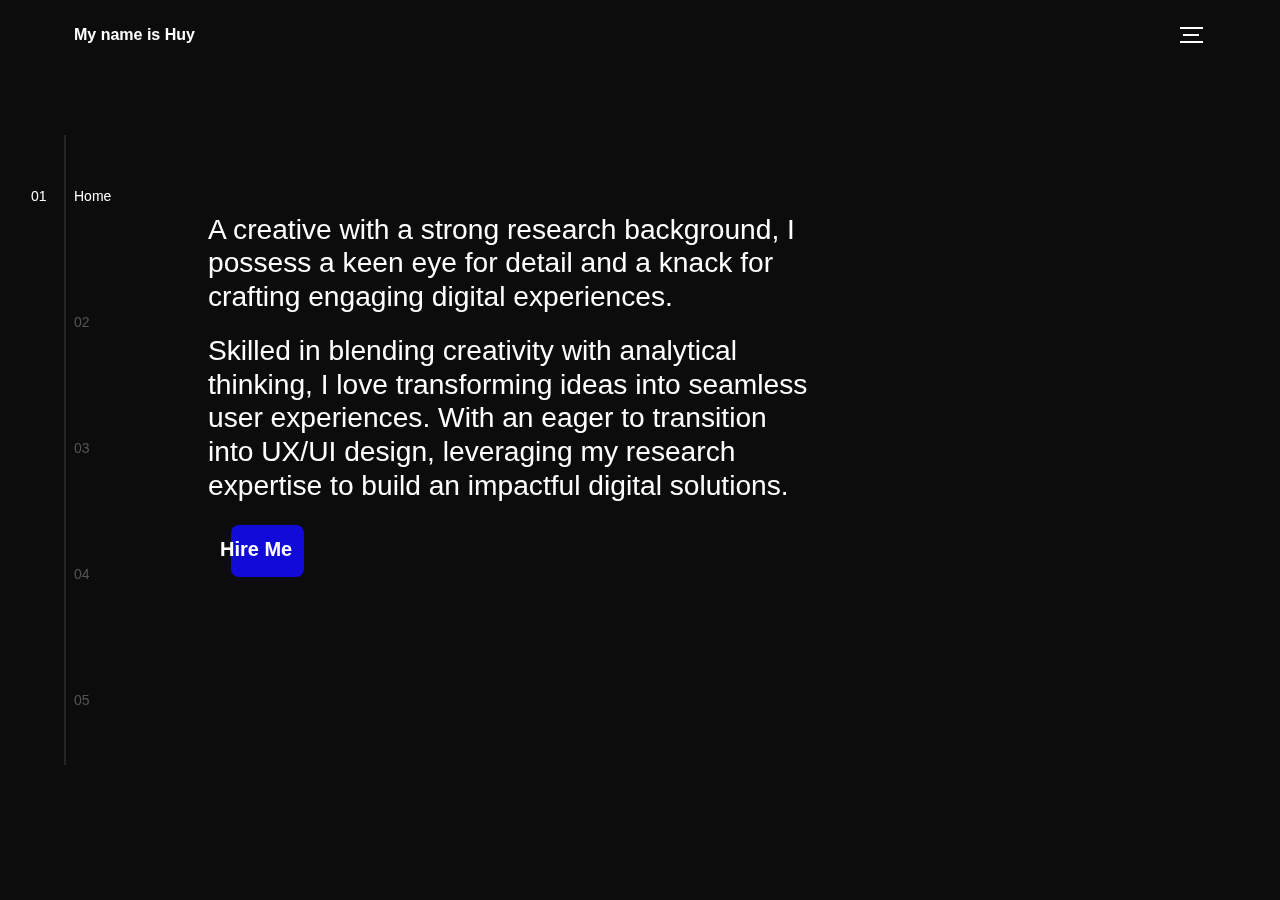
==== commit 218d8409: "Update index.html" ====
--- a/index.html
+++ b/index.html
@@ -1,12 +1,13 @@
 <!DOCTYPE html>
 <html lang="en">
+
 <head>
   <title>Huy's Portfolio</title>
   <meta charset="utf-8">
   <meta name="viewport" content="width=device-width, initial-scale=1.0">
   <link rel="stylesheet" href="/assets/css/main.css">
-  <link rel="stylesheet" href="/sliding.css">
-  <link rel="stylesheet" href="./output.css">
+  <link rel="stylesheet" href="sliding.css">
+  <link rel="stylesheet" href="/src/output.css">
   <link rel="preconnect" href="https://fonts.googleapis.com">
   <link rel="preconnect" href="https://fonts.gstatic.com" crossorigin>
   <link href="https://fonts.googleapis.com/css2?family=Questrial&display=swap" rel="stylesheet">
@@ -76,7 +77,7 @@
                     <imgtitle="3" class="image"
                       src="https://images.unsplash.com/photo-1548021682-1720ed403a5b?ixlib=rb-4.0.3&ixid=MnwxMjA3fDB8MHxwaG90by1wYWdlfHx8fGVufDB8fHx8&auto=format&fit=crop&w=1770&q=80"
                       draggable="false" />
-                    <script src="/slidingimagetrack.js"> </script>
+                    <script src="slidingimagetrack.js"> </script>
                   </div>
                 </div>
               </div>
--- a/src/output.css
+++ b/src/output.css
@@ -0,0 +1,807 @@
+/*
+! tailwindcss v3.4.3 | MIT License | https://tailwindcss.com
+*/
+
+/*
+1. Prevent padding and border from affecting element width. (https://github.com/mozdevs/cssremedy/issues/4)
+2. Allow adding a border to an element by just adding a border-width. (https://github.com/tailwindcss/tailwindcss/pull/116)
+*/
+
+*,
+::before,
+::after {
+  box-sizing: border-box;
+  /* 1 */
+  border-width: 0;
+  /* 2 */
+  border-style: solid;
+  /* 2 */
+  border-color: #e5e7eb;
+  /* 2 */
+}
+
+::before,
+::after {
+  --tw-content: '';
+}
+
+/*
+1. Use a consistent sensible line-height in all browsers.
+2. Prevent adjustments of font size after orientation changes in iOS.
+3. Use a more readable tab size.
+4. Use the user's configured `sans` font-family by default.
+5. Use the user's configured `sans` font-feature-settings by default.
+6. Use the user's configured `sans` font-variation-settings by default.
+7. Disable tap highlights on iOS
+*/
+
+html,
+:host {
+  line-height: 1.5;
+  /* 1 */
+  -webkit-text-size-adjust: 100%;
+  /* 2 */
+  -moz-tab-size: 4;
+  /* 3 */
+  -o-tab-size: 4;
+     tab-size: 4;
+  /* 3 */
+  font-family: ui-sans-serif, system-ui, sans-serif, "Apple Color Emoji", "Segoe UI Emoji", "Segoe UI Symbol", "Noto Color Emoji";
+  /* 4 */
+  font-feature-settings: normal;
+  /* 5 */
+  font-variation-settings: normal;
+  /* 6 */
+  -webkit-tap-highlight-color: transparent;
+  /* 7 */
+}
+
+/*
+1. Remove the margin in all browsers.
+2. Inherit line-height from `html` so users can set them as a class directly on the `html` element.
+*/
+
+body {
+  margin: 0;
+  /* 1 */
+  line-height: inherit;
+  /* 2 */
+}
+
+/*
+1. Add the correct height in Firefox.
+2. Correct the inheritance of border color in Firefox. (https://bugzilla.mozilla.org/show_bug.cgi?id=190655)
+3. Ensure horizontal rules are visible by default.
+*/
+
+hr {
+  height: 0;
+  /* 1 */
+  color: inherit;
+  /* 2 */
+  border-top-width: 1px;
+  /* 3 */
+}
+
+/*
+Add the correct text decoration in Chrome, Edge, and Safari.
+*/
+
+abbr:where([title]) {
+  -webkit-text-decoration: underline dotted;
+          text-decoration: underline dotted;
+}
+
+/*
+Remove the default font size and weight for headings.
+*/
+
+h1,
+h2,
+h3,
+h4,
+h5,
+h6 {
+  font-size: inherit;
+  font-weight: inherit;
+}
+
+/*
+Reset links to optimize for opt-in styling instead of opt-out.
+*/
+
+a {
+  color: inherit;
+  text-decoration: inherit;
+}
+
+/*
+Add the correct font weight in Edge and Safari.
+*/
+
+b,
+strong {
+  font-weight: bolder;
+}
+
+/*
+1. Use the user's configured `mono` font-family by default.
+2. Use the user's configured `mono` font-feature-settings by default.
+3. Use the user's configured `mono` font-variation-settings by default.
+4. Correct the odd `em` font sizing in all browsers.
+*/
+
+code,
+kbd,
+samp,
+pre {
+  font-family: ui-monospace, SFMono-Regular, Menlo, Monaco, Consolas, "Liberation Mono", "Courier New", monospace;
+  /* 1 */
+  font-feature-settings: normal;
+  /* 2 */
+  font-variation-settings: normal;
+  /* 3 */
+  font-size: 1em;
+  /* 4 */
+}
+
+/*
+Add the correct font size in all browsers.
+*/
+
+small {
+  font-size: 80%;
+}
+
+/*
+Prevent `sub` and `sup` elements from affecting the line height in all browsers.
+*/
+
+sub,
+sup {
+  font-size: 75%;
+  line-height: 0;
+  position: relative;
+  vertical-align: baseline;
+}
+
+sub {
+  bottom: -0.25em;
+}
+
+sup {
+  top: -0.5em;
+}
+
+/*
+1. Remove text indentation from table contents in Chrome and Safari. (https://bugs.chromium.org/p/chromium/issues/detail?id=999088, https://bugs.webkit.org/show_bug.cgi?id=201297)
+2. Correct table border color inheritance in all Chrome and Safari. (https://bugs.chromium.org/p/chromium/issues/detail?id=935729, https://bugs.webkit.org/show_bug.cgi?id=195016)
+3. Remove gaps between table borders by default.
+*/
+
+table {
+  text-indent: 0;
+  /* 1 */
+  border-color: inherit;
+  /* 2 */
+  border-collapse: collapse;
+  /* 3 */
+}
+
+/*
+1. Change the font styles in all browsers.
+2. Remove the margin in Firefox and Safari.
+3. Remove default padding in all browsers.
+*/
+
+button,
+input,
+optgroup,
+select,
+textarea {
+  font-family: inherit;
+  /* 1 */
+  font-feature-settings: inherit;
+  /* 1 */
+  font-variation-settings: inherit;
+  /* 1 */
+  font-size: 100%;
+  /* 1 */
+  font-weight: inherit;
+  /* 1 */
+  line-height: inherit;
+  /* 1 */
+  letter-spacing: inherit;
+  /* 1 */
+  color: inherit;
+  /* 1 */
+  margin: 0;
+  /* 2 */
+  padding: 0;
+  /* 3 */
+}
+
+/*
+Remove the inheritance of text transform in Edge and Firefox.
+*/
+
+button,
+select {
+  text-transform: none;
+}
+
+/*
+1. Correct the inability to style clickable types in iOS and Safari.
+2. Remove default button styles.
+*/
+
+button,
+input:where([type='button']),
+input:where([type='reset']),
+input:where([type='submit']) {
+  -webkit-appearance: button;
+  /* 1 */
+  background-color: transparent;
+  /* 2 */
+  background-image: none;
+  /* 2 */
+}
+
+/*
+Use the modern Firefox focus style for all focusable elements.
+*/
+
+:-moz-focusring {
+  outline: auto;
+}
+
+/*
+Remove the additional `:invalid` styles in Firefox. (https://github.com/mozilla/gecko-dev/blob/2f9eacd9d3d995c937b4251a5557d95d494c9be1/layout/style/res/forms.css#L728-L737)
+*/
+
+:-moz-ui-invalid {
+  box-shadow: none;
+}
+
+/*
+Add the correct vertical alignment in Chrome and Firefox.
+*/
+
+progress {
+  vertical-align: baseline;
+}
+
+/*
+Correct the cursor style of increment and decrement buttons in Safari.
+*/
+
+::-webkit-inner-spin-button,
+::-webkit-outer-spin-button {
+  height: auto;
+}
+
+/*
+1. Correct the odd appearance in Chrome and Safari.
+2. Correct the outline style in Safari.
+*/
+
+[type='search'] {
+  -webkit-appearance: textfield;
+  /* 1 */
+  outline-offset: -2px;
+  /* 2 */
+}
+
+/*
+Remove the inner padding in Chrome and Safari on macOS.
+*/
+
+::-webkit-search-decoration {
+  -webkit-appearance: none;
+}
+
+/*
+1. Correct the inability to style clickable types in iOS and Safari.
+2. Change font properties to `inherit` in Safari.
+*/
+
+::-webkit-file-upload-button {
+  -webkit-appearance: button;
+  /* 1 */
+  font: inherit;
+  /* 2 */
+}
+
+/*
+Add the correct display in Chrome and Safari.
+*/
+
+summary {
+  display: list-item;
+}
+
+/*
+Removes the default spacing and border for appropriate elements.
+*/
+
+blockquote,
+dl,
+dd,
+h1,
+h2,
+h3,
+h4,
+h5,
+h6,
+hr,
+figure,
+p,
+pre {
+  margin: 0;
+}
+
+fieldset {
+  margin: 0;
+  padding: 0;
+}
+
+legend {
+  padding: 0;
+}
+
+ol,
+ul,
+menu {
+  list-style: none;
+  margin: 0;
+  padding: 0;
+}
+
+/*
+Reset default styling for dialogs.
+*/
+
+dialog {
+  padding: 0;
+}
+
+/*
+Prevent resizing textareas horizontally by default.
+*/
+
+textarea {
+  resize: vertical;
+}
+
+/*
+1. Reset the default placeholder opacity in Firefox. (https://github.com/tailwindlabs/tailwindcss/issues/3300)
+2. Set the default placeholder color to the user's configured gray 400 color.
+*/
+
+input::-moz-placeholder, textarea::-moz-placeholder {
+  opacity: 1;
+  /* 1 */
+  color: #9ca3af;
+  /* 2 */
+}
+
+input::placeholder,
+textarea::placeholder {
+  opacity: 1;
+  /* 1 */
+  color: #9ca3af;
+  /* 2 */
+}
+
+/*
+Set the default cursor for buttons.
+*/
+
+button,
+[role="button"] {
+  cursor: pointer;
+}
+
+/*
+Make sure disabled buttons don't get the pointer cursor.
+*/
+
+:disabled {
+  cursor: default;
+}
+
+/*
+1. Make replaced elements `display: block` by default. (https://github.com/mozdevs/cssremedy/issues/14)
+2. Add `vertical-align: middle` to align replaced elements more sensibly by default. (https://github.com/jensimmons/cssremedy/issues/14#issuecomment-634934210)
+   This can trigger a poorly considered lint error in some tools but is included by design.
+*/
+
+img,
+svg,
+video,
+canvas,
+audio,
+iframe,
+embed,
+object {
+  display: block;
+  /* 1 */
+  vertical-align: middle;
+  /* 2 */
+}
+
+/*
+Constrain images and videos to the parent width and preserve their intrinsic aspect ratio. (https://github.com/mozdevs/cssremedy/issues/14)
+*/
+
+img,
+video {
+  max-width: 100%;
+  height: auto;
+}
+
+/* Make elements with the HTML hidden attribute stay hidden by default */
+
+[hidden] {
+  display: none;
+}
+
+*, ::before, ::after {
+  --tw-border-spacing-x: 0;
+  --tw-border-spacing-y: 0;
+  --tw-translate-x: 0;
+  --tw-translate-y: 0;
+  --tw-rotate: 0;
+  --tw-skew-x: 0;
+  --tw-skew-y: 0;
+  --tw-scale-x: 1;
+  --tw-scale-y: 1;
+  --tw-pan-x:  ;
+  --tw-pan-y:  ;
+  --tw-pinch-zoom:  ;
+  --tw-scroll-snap-strictness: proximity;
+  --tw-gradient-from-position:  ;
+  --tw-gradient-via-position:  ;
+  --tw-gradient-to-position:  ;
+  --tw-ordinal:  ;
+  --tw-slashed-zero:  ;
+  --tw-numeric-figure:  ;
+  --tw-numeric-spacing:  ;
+  --tw-numeric-fraction:  ;
+  --tw-ring-inset:  ;
+  --tw-ring-offset-width: 0px;
+  --tw-ring-offset-color: #fff;
+  --tw-ring-color: rgb(59 130 246 / 0.5);
+  --tw-ring-offset-shadow: 0 0 #0000;
+  --tw-ring-shadow: 0 0 #0000;
+  --tw-shadow: 0 0 #0000;
+  --tw-shadow-colored: 0 0 #0000;
+  --tw-blur:  ;
+  --tw-brightness:  ;
+  --tw-contrast:  ;
+  --tw-grayscale:  ;
+  --tw-hue-rotate:  ;
+  --tw-invert:  ;
+  --tw-saturate:  ;
+  --tw-sepia:  ;
+  --tw-drop-shadow:  ;
+  --tw-backdrop-blur:  ;
+  --tw-backdrop-brightness:  ;
+  --tw-backdrop-contrast:  ;
+  --tw-backdrop-grayscale:  ;
+  --tw-backdrop-hue-rotate:  ;
+  --tw-backdrop-invert:  ;
+  --tw-backdrop-opacity:  ;
+  --tw-backdrop-saturate:  ;
+  --tw-backdrop-sepia:  ;
+  --tw-contain-size:  ;
+  --tw-contain-layout:  ;
+  --tw-contain-paint:  ;
+  --tw-contain-style:  ;
+}
+
+::backdrop {
+  --tw-border-spacing-x: 0;
+  --tw-border-spacing-y: 0;
+  --tw-translate-x: 0;
+  --tw-translate-y: 0;
+  --tw-rotate: 0;
+  --tw-skew-x: 0;
+  --tw-skew-y: 0;
+  --tw-scale-x: 1;
+  --tw-scale-y: 1;
+  --tw-pan-x:  ;
+  --tw-pan-y:  ;
+  --tw-pinch-zoom:  ;
+  --tw-scroll-snap-strictness: proximity;
+  --tw-gradient-from-position:  ;
+  --tw-gradient-via-position:  ;
+  --tw-gradient-to-position:  ;
+  --tw-ordinal:  ;
+  --tw-slashed-zero:  ;
+  --tw-numeric-figure:  ;
+  --tw-numeric-spacing:  ;
+  --tw-numeric-fraction:  ;
+  --tw-ring-inset:  ;
+  --tw-ring-offset-width: 0px;
+  --tw-ring-offset-color: #fff;
+  --tw-ring-color: rgb(59 130 246 / 0.5);
+  --tw-ring-offset-shadow: 0 0 #0000;
+  --tw-ring-shadow: 0 0 #0000;
+  --tw-shadow: 0 0 #0000;
+  --tw-shadow-colored: 0 0 #0000;
+  --tw-blur:  ;
+  --tw-brightness:  ;
+  --tw-contrast:  ;
+  --tw-grayscale:  ;
+  --tw-hue-rotate:  ;
+  --tw-invert:  ;
+  --tw-saturate:  ;
+  --tw-sepia:  ;
+  --tw-drop-shadow:  ;
+  --tw-backdrop-blur:  ;
+  --tw-backdrop-brightness:  ;
+  --tw-backdrop-contrast:  ;
+  --tw-backdrop-grayscale:  ;
+  --tw-backdrop-hue-rotate:  ;
+  --tw-backdrop-invert:  ;
+  --tw-backdrop-opacity:  ;
+  --tw-backdrop-saturate:  ;
+  --tw-backdrop-sepia:  ;
+  --tw-contain-size:  ;
+  --tw-contain-layout:  ;
+  --tw-contain-paint:  ;
+  --tw-contain-style:  ;
+}
+
+.container {
+  width: 100%;
+}
+
+@media (min-width: 640px) {
+  .container {
+    max-width: 640px;
+  }
+}
+
+@media (min-width: 768px) {
+  .container {
+    max-width: 768px;
+  }
+}
+
+@media (min-width: 1024px) {
+  .container {
+    max-width: 1024px;
+  }
+}
+
+@media (min-width: 1280px) {
+  .container {
+    max-width: 1280px;
+  }
+}
+
+@media (min-width: 1536px) {
+  .container {
+    max-width: 1536px;
+  }
+}
+
+.relative {
+  position: relative;
+}
+
+.z-auto {
+  z-index: auto;
+}
+
+.m-\[10px\] {
+  margin: 10px;
+}
+
+.m-\[20px\] {
+  margin: 20px;
+}
+
+.m-auto {
+  margin: auto;
+}
+
+.mx-auto {
+  margin-left: auto;
+  margin-right: auto;
+}
+
+.my-auto {
+  margin-top: auto;
+  margin-bottom: auto;
+}
+
+.mr-\[\] {
+  margin-right: ;
+}
+
+.mr-\[10px\] {
+  margin-right: 10px;
+}
+
+.mt-\[10px\] {
+  margin-top: 10px;
+}
+
+.mt-\[20px\] {
+  margin-top: 20px;
+}
+
+.mt-5 {
+  margin-top: 1.25rem;
+}
+
+.mt-\[5px\] {
+  margin-top: 5px;
+}
+
+.mb-\[20px\] {
+  margin-bottom: 20px;
+}
+
+.mr-auto {
+  margin-right: auto;
+}
+
+.mr-0 {
+  margin-right: 0px;
+}
+
+.line-clamp-3 {
+  overflow: hidden;
+  display: -webkit-box;
+  -webkit-box-orient: vertical;
+  -webkit-line-clamp: 3;
+}
+
+.flex {
+  display: flex;
+}
+
+.size-\[30px\] {
+  width: 30px;
+  height: 30px;
+}
+
+.h-\[475px\] {
+  height: 475px;
+}
+
+.min-w-\[\] {
+  min-width: ;
+}
+
+.min-w-\[100px\] {
+  min-width: 100px;
+}
+
+.min-w-\[200px\] {
+  min-width: 200px;
+}
+
+.max-w-\[\] {
+  max-width: ;
+}
+
+.max-w-\[40px\] {
+  max-width: 40px;
+}
+
+.max-w-\[500px\] {
+  max-width: 500px;
+}
+
+.max-w-\[600px\] {
+  max-width: 600px;
+}
+
+.max-w-3 {
+  max-width: 0.75rem;
+}
+
+.max-w-20 {
+  max-width: 5rem;
+}
+
+.max-w-\[300px\] {
+  max-width: 300px;
+}
+
+.max-w-\[400px\] {
+  max-width: 400px;
+}
+
+.flex-auto {
+  flex: 1 1 auto;
+}
+
+.transform {
+  transform: translate(var(--tw-translate-x), var(--tw-translate-y)) rotate(var(--tw-rotate)) skewX(var(--tw-skew-x)) skewY(var(--tw-skew-y)) scaleX(var(--tw-scale-x)) scaleY(var(--tw-scale-y));
+}
+
+.snap-center {
+  scroll-snap-align: center;
+}
+
+.content-center {
+  align-content: center;
+}
+
+.items-center {
+  align-items: center;
+}
+
+.self-center {
+  align-self: center;
+}
+
+.bg-blue-800 {
+  --tw-bg-opacity: 1;
+  background-color: rgb(30 64 175 / var(--tw-bg-opacity));
+}
+
+.p-0 {
+  padding: 0px;
+}
+
+.text-center {
+  text-align: center;
+}
+
+.align-middle {
+  vertical-align: middle;
+}
+
+.text-3xl {
+  font-size: 1.875rem;
+  line-height: 2.25rem;
+}
+
+.text-base {
+  font-size: 1rem;
+  line-height: 1.5rem;
+}
+
+.text-xl {
+  font-size: 1.25rem;
+  line-height: 1.75rem;
+}
+
+.font-bold {
+  font-weight: 700;
+}
+
+.font-black {
+  font-weight: 900;
+}
+
+.uppercase {
+  text-transform: uppercase;
+}
+
+.leading-5 {
+  line-height: 1.25rem;
+}
+
+.leading-6 {
+  line-height: 1.5rem;
+}
+
+.underline {
+  text-decoration-line: underline;
+}
+
+.transition {
+  transition-property: color, background-color, border-color, text-decoration-color, fill, stroke, opacity, box-shadow, transform, filter, -webkit-backdrop-filter;
+  transition-property: color, background-color, border-color, text-decoration-color, fill, stroke, opacity, box-shadow, transform, filter, backdrop-filter;
+  transition-property: color, background-color, border-color, text-decoration-color, fill, stroke, opacity, box-shadow, transform, filter, backdrop-filter, -webkit-backdrop-filter;
+  transition-timing-function: cubic-bezier(0.4, 0, 0.2, 1);
+  transition-duration: 150ms;
+}